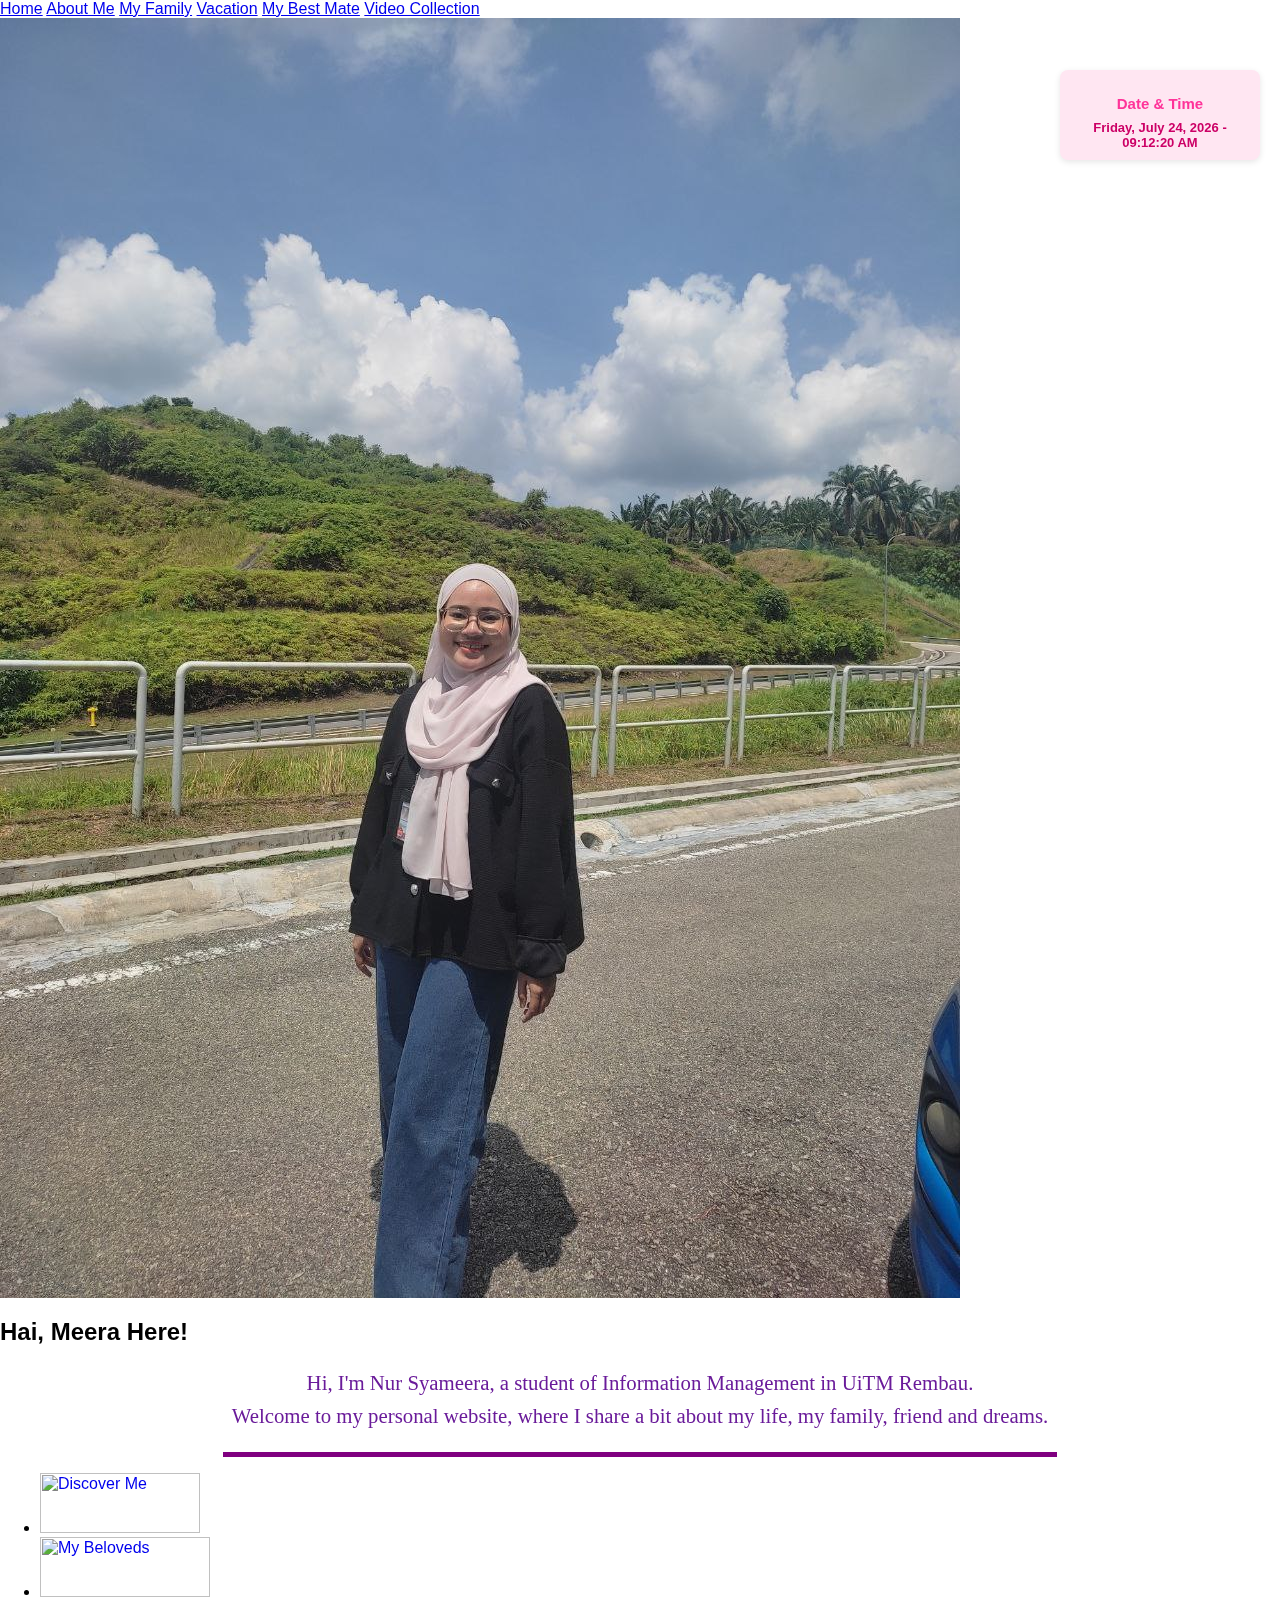
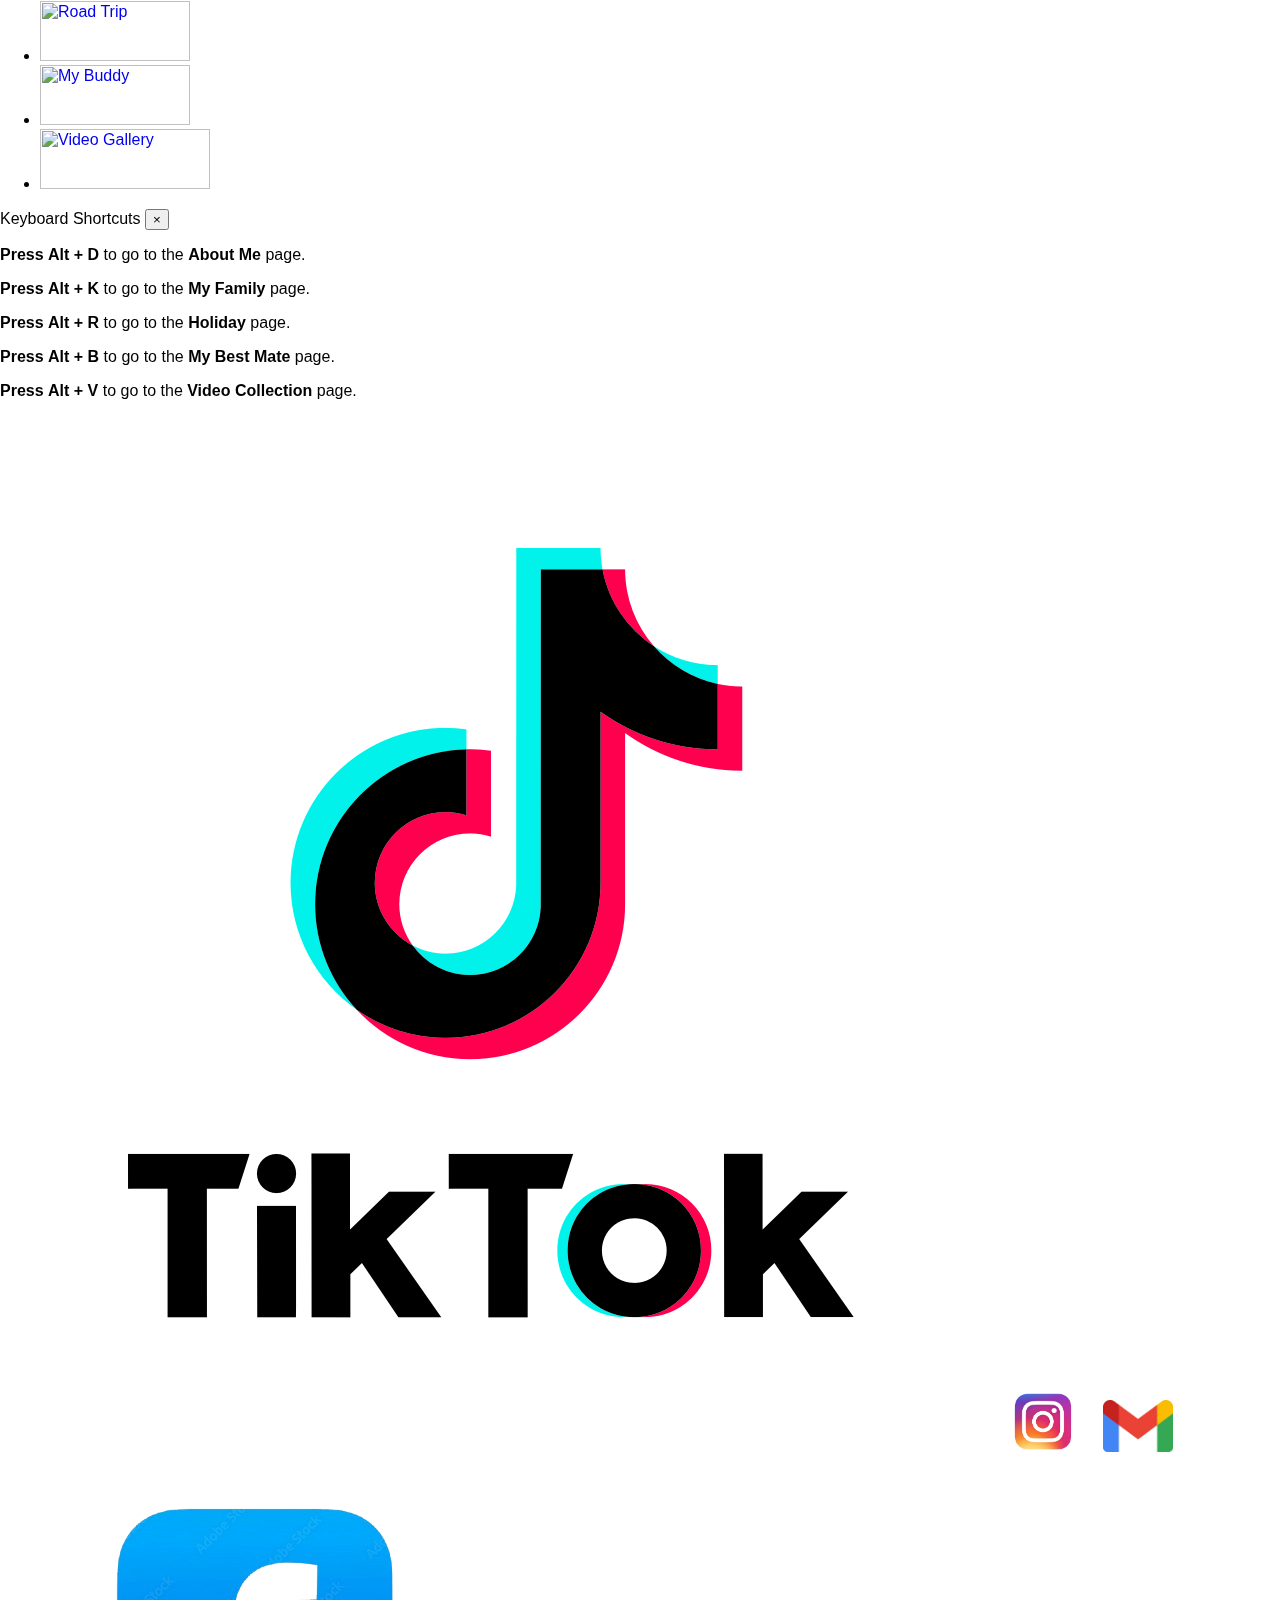
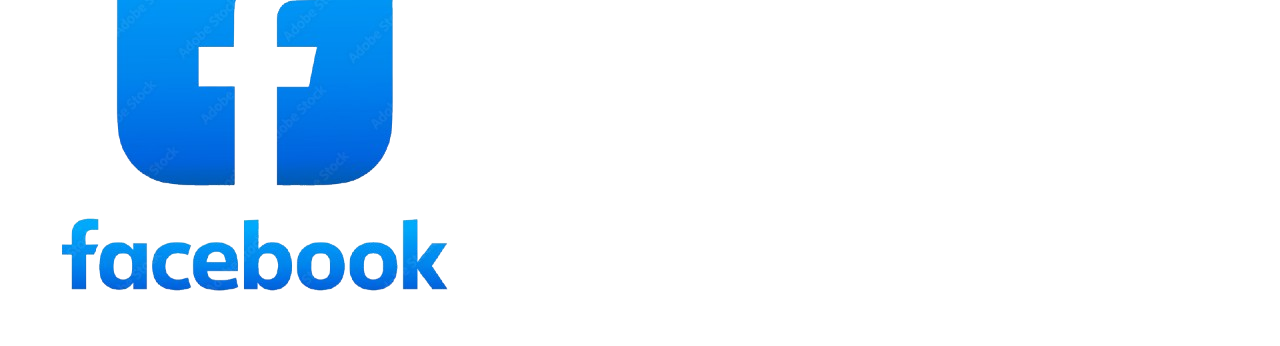
==== index.html @ 3f38303a "edit" ====
<html>
  <head>
    <meta name="viewport" content="width=device-width, initial-scale=1">
    <title>𐙚 Home Page 𐙚</title>
  </head>
    
    <style>
      body {
        margin: 0;
        padding: 0;
  
        font-family: Arial, Helvetica, sans-serif;
      }

      /* Full-page video background */
      .video-background {
        position: fixed; 
        top: 0;
        left: 0;
        width: 100%;
        height: 100%;
        object-fit: cover; 
        z-index: -1; 
      }
    </style>
  
  <body>
    <!-- Video background -->
    <video class="video-background" autoplay loop muted>
      <source src="video/background video homepage.mp4" type="video/mp4">
    </video>

    <!-- Top navigation bar -->
    <link rel="stylesheet" href="style.css">
    <div class="topnav">
      <a class="active" href="index.html" accesskey="p">Home</a>
      <a href="biodata.html" target="_blank" accesskey="h">About Me</a>
      <a href="family.html" target="_blank" accesskey="k">My Family</a>
      <a href="holiday.html" target="_blank" accesskey="r">Vacation</a>
      <a href="my_friend.html" target="_blank" accesskey="b">My Best Mate</a>
      <a href="video_gallery.html" target="_blank" accesskey="v">Video Collection</a>
    </div>

    <div style="font-family: Arial, sans-serif; background-color: #ffe6f2; padding: 10px; border-radius: 8px; text-align: center; width: 180px; position: fixed; top: 70px; right: 20px; box-shadow: 0 2px 6px rgba(0, 0, 0, 0.1);">
      <h3 style="color: #ff3399; margin-bottom: 8px; font-size: 15px;">Date & Time</h3>
      <p id="datetime" style="color: #cc0066; font-size: 13px; font-weight: bold; margin: 0;"></p>
    </div>
    
    <script>
      function updateDateTime() {
        const now = new Date();
        const options = { weekday: 'long', year: 'numeric', month: 'long', day: 'numeric' };
        const time = now.toLocaleTimeString([], { hour: '2-digit', minute: '2-digit', second: '2-digit' });
        document.getElementById('datetime').textContent = `${now.toLocaleDateString('en-US', options)} - ${time}`;
      }
      setInterval(updateDateTime, 1000);
      updateDateTime();
    </script>
    
    <!-- Profile picture -->
    <link rel="stylesheet" href="style.css">
    <div class="circle-image">
      <img src="image/photo_2024-11-12_15-10-57.jpg" alt="Profile Picture">
    </div>

    <!-- Welcome message -->
    <link rel="stylesheet" href="style.css">
    <h2>Hai, Meera Here!</h2>
    <p style="font-family: 'Pacifico', cursive; font-size: 1.3em; text-align: center; color: #6a1b9a; margin: 20px; line-height: 1.6;">
      Hi, I'm Nur Syameera, a student of Information Management in UiTM Rembau.<br>
      Welcome to my personal website, where I share a bit about my life, my family, friend and dreams.
    </p>

    <!-- Horizontal line -->
    <hr size="5" color="Purple" width="65%">

    <!-- Navigation buttons -->
    <link rel="stylesheet" href="style.css">
    <nav>
      <ul>
        <li><a href="index.html" target="_blank"><img src="image/button discover me.png" style="width: 160px; height: 60px;" alt="Discover Me"></a></li>
        <li><a href="family.html" target="_self"><img src="image/button my beloveds.png" style="width: 170px; height: 60px;" alt="My Beloveds"></a></li>
        <li><a href="holiday.html" target="_blank"><img src="image/button road trip.png" style="width: 150px; height: 60px;" alt="Road Trip"></a></li>
        <li><a href="my_friend.html" target="_blank"><img src="image/button my buddy.png" style="width: 150px; height: 60px;" alt="My Buddy"></a></li>
        <li><a href="video_gallery.html" target="_self"><img src="image/button video gallery.png" style="width: 170px; height: 60px;" alt="Video Gallery"></a></li>
      </ul>
    </nav>
  
    <link rel="stylesheet" href="style.css">
    <div class="callout">
      <div class="callout-header">
        Keyboard Shortcuts
        <button class="closebtn" onclick="this.parentElement.parentElement.style.display='none';">×</button>
      </div>
      <div class="callout-container">
        <p><strong>Press</strong> <strong>Alt + D</strong> to go to the <strong>About Me</strong> page.</p>
        <p><strong>Press</strong> <strong>Alt + K</strong> to go to the <strong>My Family</strong> page.</p>
        <p><strong>Press</strong> <strong>Alt + R</strong> to go to the <strong>Holiday</strong> page.</p>
        <p><strong>Press</strong> <strong>Alt + B</strong> to go to the <strong>My Best Mate</strong> page.</p>
        <p><strong>Press</strong> <strong>Alt + V</strong> to go to the <strong>Video Collection</strong> page.</p>
      </div>
    </div>
    
    <!-- Social media links -->
    <link rel="stylesheet" href="style.css">
    <div class="social-media-icons">
      <a href="https://www.tiktok.com/@hdjsnsjx_?_t=8rLhCIPwBSK&_r=1"><img src="image/tiktok logo.png" alt="TikTok"></a>
      <a href="https://www.instagram.com/meerafz?igsh=MjBidjVxejlkdG11"><img src="image/instagram.png" alt="Instagram" style="width: 110px;"></a>
      <a href="mailto:syameeraaaa12@gmail.com"><img src="image/gmail.png" alt="Gmail" style="width: 70px;"></a>
      <a href="https://www.facebook.com/share/19Mt2DnegN/"><img src="image/facebook.png" alt="Facebook"></a>
    </div>
    
  </body>
</html>
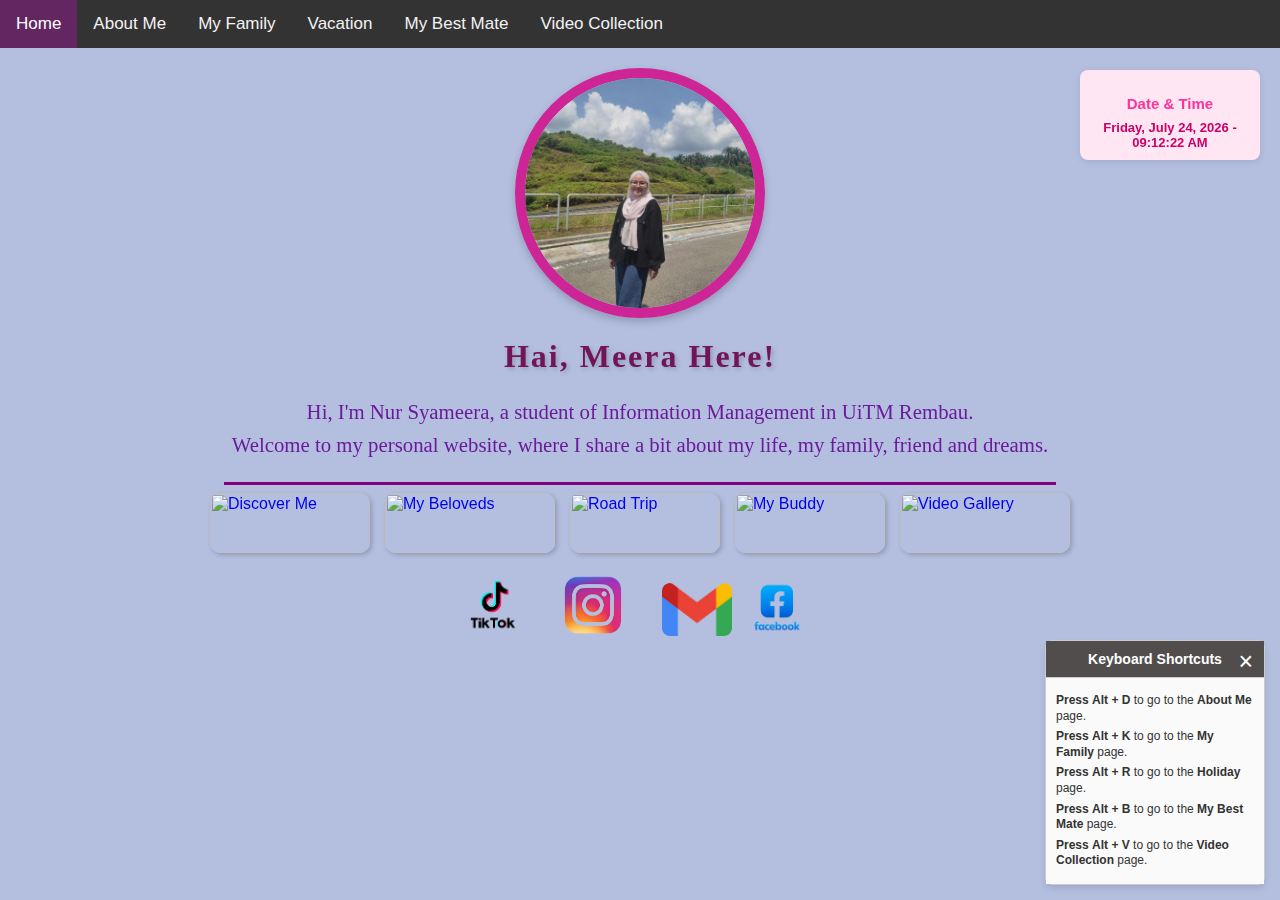
==== commit a1b40f10: "Add files via upload" ====
--- a/index.html
+++ b/index.html
@@ -1,6 +1,5 @@
 <html>
   <head>
-    <meta name="viewport" content="width=device-width, initial-scale=1">
     <title>𐙚 Home Page 𐙚</title>
   </head>
     
--- a/style.css
+++ b/style.css
@@ -0,0 +1,307 @@
+#clock {
+  font-size: 30px;
+  color: rgb(181, 50, 135);
+  text-align: center;
+  padding: 10px;
+  position: absolute;
+  right: 10px;
+  top: 50px;
+}
+body {
+  font-family: Arial, Helvetica, sans-serif;
+  background-color: #f0f0f0; /* Light grey background */
+}
+
+.callout {
+  position: fixed;
+  bottom: 15px; /* Reduced bottom space */
+  right: 15px; /* Reduced right space */
+  max-width: 220px; /* Reduced max-width */
+  background-color: #ffffff; /* White background */
+  border: 1px solid #ccc; /* Light grey border */
+  border-radius: 8px; /* Rounded corners */
+  box-shadow: 0 4px 6px rgba(0, 0, 0, 0.1); /* Slightly smaller shadow */
+}
+
+.callout-header {
+  background-color: #514d4d; /* Dark grey header */
+  color: white;
+  padding: 10px; /* Reduced padding */
+  font-size: 14px; /* Smaller font size */
+  font-weight: bold;
+  text-align: center;
+  border-bottom: 1px solid #ccc; /* Light grey border at the bottom */
+}
+
+.callout-container {
+  padding: 10px; /* Reduced padding */
+  background-color: #fafafa; /* Very light grey background */
+  color: #333; /* Dark grey text for better contrast */
+  font-size: 12px; /* Smaller font size */
+  line-height: 1.3; /* Tighter line height */
+}
+
+.callout-container p {
+  margin: 5px 0; /* Reduced margin */
+}
+
+.callout-container strong {
+  color: #333; /* Dark grey for emphasis */
+}
+
+.closebtn {
+  position: absolute;
+  top: 5px; /* Reduced top space */
+  right: 5px; /* Reduced right space */
+  color: #ffffff; /* Dark grey for close button */
+  font-size: 25px; /* Smaller close button */
+  cursor: pointer;
+  background: transparent;
+  border: none;
+}
+
+.closebtn:hover {
+  color: #ffcccb; /* Light red on hover */
+}
+
+
+body {
+  margin: 0;
+  font-family: Arial, Helvetica, sans-serif;
+}
+
+.topnav {
+  overflow: hidden;
+  background-color: #333;
+}
+
+.topnav a {
+  float: left;
+  color: #f2f2f2;
+  text-align: center;
+  padding: 14px 16px;
+  text-decoration: none;
+  font-size: 17px;
+}
+
+.topnav a:hover {
+  background-color: #ddd;
+  color: black;
+}
+
+.topnav a.active {
+  background-color: #632660;
+  color: white;
+}
+  /* Circle image styling */
+  .circle-image {
+    width: 250px; 
+    height: 250px; 
+    border: 10px solid #cd2595; 
+    border-radius: 50%; 
+    overflow: hidden; 
+    display: flex; 
+    align-items: center;
+    justify-content: center;
+    box-shadow: 0 4px 8px rgba(0, 0, 0, 0.2); 
+    margin: 20px auto; 
+    transition: transform 0.3s ease, box-shadow 0.3s ease; 
+  }
+
+  /* Styling the image inside the container */
+  .circle-image img {
+    width: 100%; 
+    height: 100%;
+    object-fit: cover; 
+    transition: transform 0.3s ease; 
+  }
+
+  /* Hover effects for both container and image */
+  .circle-image:hover {
+    transform: scale(1.1); 
+    box-shadow: 0 8px 16px rgba(0, 0, 0, 0.3); 
+  }
+
+  .circle-image:hover img {
+    transform: scale(1.1); 
+  }
+
+  /* Heading styling */
+  h2 {
+    font-size: 2em; 
+    text-align: center; 
+    color: #721556; 
+    font-family: 'Georgia', serif; 
+    text-shadow: 2px 2px 5px rgba(0, 0, 0, 0.2); 
+    letter-spacing: 2px; 
+    font-weight: 600; 
+    margin-top: 20px; 
+    margin-bottom: 20px; 
+  }
+
+  /* Navigation button styling */
+  nav ul {
+    list-style-type: none; 
+    padding: 0; 
+    margin: 0; 
+    display: flex; 
+    justify-content: center; 
+    gap: 15px; 
+  }
+
+  nav ul li {
+    display: inline-block; 
+  }
+
+  nav ul li img {
+    width: 150px; 
+    height: auto; 
+    border-radius: 10px; 
+    box-shadow: 2px 2px 5px rgba(0, 0, 0, 0.2); 
+    transition: transform 0.3s; 
+  }
+
+  nav ul li img:hover {
+    transform: scale(1.1); 
+  }
+
+  /* Social media icon styling */
+  .social-media-icons {
+    text-align: center; 
+    margin-top: 20px; 
+  }
+
+  .social-media-icons img {
+    width: 60px; 
+    margin-right: 10px; 
+  }
+
+  /* Body background for blue theme */
+  body {
+    background-color: #a3b0d9d0; 
+    margin: 0;
+    font-family: Arial, sans-serif;
+  }
+
+  /* Page container for adding left and right padding */
+  .page-container {
+    max-width: 1200px; 
+    margin: 0 auto; 
+    padding: 20px; 
+    background-color: #eaf4fc; 
+  }
+
+  /* Page heading styling */
+  .heading {
+    text-align: center;
+    font-size: 24px; 
+    color: #0b3a6d; 
+    font-weight: bold;
+    margin-bottom: 20px; 
+  }
+
+  /* Gallery container with grid layout */
+  .gallery-container {
+    display: grid;
+    grid-template-columns: repeat(6, 1fr); 
+    gap: 10px; 
+    padding: 10px 0; 
+    background-color: #eaf4fc; 
+  }
+
+  /* Individual gallery item */
+  .gallery {
+    border: 1px solid #aac3da; 
+    border-radius: 8px; 
+    overflow: hidden; 
+    box-shadow: 0 3px 6px rgba(0, 0, 0, 0.1); 
+    background-color: #ffffff; 
+    transition: transform 0.3s ease, box-shadow 0.3s ease;
+  }
+
+  /* Hover effect for gallery item */
+  .gallery:hover {
+    transform: translateY(-4px); 
+    box-shadow: 0 6px 12px rgba(0, 0, 0, 0.2); 
+  }
+
+  /* Image styling */
+  .gallery img {
+    width: 100%; 
+    height: 110px; 
+    object-fit: cover; 
+    transition: transform 0.3s ease;
+  }
+
+  /* Zoom effect on image hover */
+  .gallery img:hover {
+    transform: scale(1.1); 
+  }
+
+  /* Description text styling */
+  .desc {
+    padding: 8px;
+    text-align: center;
+    font-size: 12px; 
+    color: #333; 
+    background-color: #f9f9f9; 
+  }
+
+  /* Hover effect for description text */
+  .desc:hover {
+    color: #007bff; 
+    cursor: pointer; 
+  }
+  * {
+    box-sizing: border-box;
+  }
+  
+  .box {
+    float: left;
+    width: 45%; 
+    padding: 20px;
+    height: auto;
+    margin: 0 2.5%; 
+    background-color: #f4f4f4;
+    border-radius: 8px;
+    box-shadow: 0 4px 6px rgba(0, 0, 0, 0.1);
+    text-align: center; 
+  }
+  
+  .clearfix::after {
+    content: "";
+    clear: both;
+    display: table;
+  }
+  
+  h2 {
+    margin-top: 0;
+  }
+  img {
+    max-width: 100%;
+    height: auto;
+    border-radius: 8px;
+  }
+  
+  /* Blockqoute in family page*/
+  blockquote {
+    font-style: italic;
+    border-left: 4px solid #c4612c;
+    padding: 20px 40px;
+    margin: 20px auto;
+    background-color: #f2ebde;
+    font-size: 1.3em;
+    color: #333;
+    width: 80%;
+    box-sizing: border-box;
+  }
+
+  cite {
+    display: block;
+    text-align: right;
+    font-size: 1.1em;
+    color: #777;
+    margin-top: 10px;
+  }
+
+  --- a/style.css
+++ b/style.css
@@ -0,0 +1,307 @@
+#clock {
+  font-size: 30px;
+  color: rgb(181, 50, 135);
+  text-align: center;
+  padding: 10px;
+  position: absolute;
+  right: 10px;
+  top: 50px;
+}
+body {
+  font-family: Arial, Helvetica, sans-serif;
+  background-color: #f0f0f0; /* Light grey background */
+}
+
+.callout {
+  position: fixed;
+  bottom: 15px; /* Reduced bottom space */
+  right: 15px; /* Reduced right space */
+  max-width: 220px; /* Reduced max-width */
+  background-color: #ffffff; /* White background */
+  border: 1px solid #ccc; /* Light grey border */
+  border-radius: 8px; /* Rounded corners */
+  box-shadow: 0 4px 6px rgba(0, 0, 0, 0.1); /* Slightly smaller shadow */
+}
+
+.callout-header {
+  background-color: #514d4d; /* Dark grey header */
+  color: white;
+  padding: 10px; /* Reduced padding */
+  font-size: 14px; /* Smaller font size */
+  font-weight: bold;
+  text-align: center;
+  border-bottom: 1px solid #ccc; /* Light grey border at the bottom */
+}
+
+.callout-container {
+  padding: 10px; /* Reduced padding */
+  background-color: #fafafa; /* Very light grey background */
+  color: #333; /* Dark grey text for better contrast */
+  font-size: 12px; /* Smaller font size */
+  line-height: 1.3; /* Tighter line height */
+}
+
+.callout-container p {
+  margin: 5px 0; /* Reduced margin */
+}
+
+.callout-container strong {
+  color: #333; /* Dark grey for emphasis */
+}
+
+.closebtn {
+  position: absolute;
+  top: 5px; /* Reduced top space */
+  right: 5px; /* Reduced right space */
+  color: #ffffff; /* Dark grey for close button */
+  font-size: 25px; /* Smaller close button */
+  cursor: pointer;
+  background: transparent;
+  border: none;
+}
+
+.closebtn:hover {
+  color: #ffcccb; /* Light red on hover */
+}
+
+
+body {
+  margin: 0;
+  font-family: Arial, Helvetica, sans-serif;
+}
+
+.topnav {
+  overflow: hidden;
+  background-color: #333;
+}
+
+.topnav a {
+  float: left;
+  color: #f2f2f2;
+  text-align: center;
+  padding: 14px 16px;
+  text-decoration: none;
+  font-size: 17px;
+}
+
+.topnav a:hover {
+  background-color: #ddd;
+  color: black;
+}
+
+.topnav a.active {
+  background-color: #632660;
+  color: white;
+}
+  /* Circle image styling */
+  .circle-image {
+    width: 250px; 
+    height: 250px; 
+    border: 10px solid #cd2595; 
+    border-radius: 50%; 
+    overflow: hidden; 
+    display: flex; 
+    align-items: center;
+    justify-content: center;
+    box-shadow: 0 4px 8px rgba(0, 0, 0, 0.2); 
+    margin: 20px auto; 
+    transition: transform 0.3s ease, box-shadow 0.3s ease; 
+  }
+
+  /* Styling the image inside the container */
+  .circle-image img {
+    width: 100%; 
+    height: 100%;
+    object-fit: cover; 
+    transition: transform 0.3s ease; 
+  }
+
+  /* Hover effects for both container and image */
+  .circle-image:hover {
+    transform: scale(1.1); 
+    box-shadow: 0 8px 16px rgba(0, 0, 0, 0.3); 
+  }
+
+  .circle-image:hover img {
+    transform: scale(1.1); 
+  }
+
+  /* Heading styling */
+  h2 {
+    font-size: 2em; 
+    text-align: center; 
+    color: #721556; 
+    font-family: 'Georgia', serif; 
+    text-shadow: 2px 2px 5px rgba(0, 0, 0, 0.2); 
+    letter-spacing: 2px; 
+    font-weight: 600; 
+    margin-top: 20px; 
+    margin-bottom: 20px; 
+  }
+
+  /* Navigation button styling */
+  nav ul {
+    list-style-type: none; 
+    padding: 0; 
+    margin: 0; 
+    display: flex; 
+    justify-content: center; 
+    gap: 15px; 
+  }
+
+  nav ul li {
+    display: inline-block; 
+  }
+
+  nav ul li img {
+    width: 150px; 
+    height: auto; 
+    border-radius: 10px; 
+    box-shadow: 2px 2px 5px rgba(0, 0, 0, 0.2); 
+    transition: transform 0.3s; 
+  }
+
+  nav ul li img:hover {
+    transform: scale(1.1); 
+  }
+
+  /* Social media icon styling */
+  .social-media-icons {
+    text-align: center; 
+    margin-top: 20px; 
+  }
+
+  .social-media-icons img {
+    width: 60px; 
+    margin-right: 10px; 
+  }
+
+  /* Body background for blue theme */
+  body {
+    background-color: #a3b0d9d0; 
+    margin: 0;
+    font-family: Arial, sans-serif;
+  }
+
+  /* Page container for adding left and right padding */
+  .page-container {
+    max-width: 1200px; 
+    margin: 0 auto; 
+    padding: 20px; 
+    background-color: #eaf4fc; 
+  }
+
+  /* Page heading styling */
+  .heading {
+    text-align: center;
+    font-size: 24px; 
+    color: #0b3a6d; 
+    font-weight: bold;
+    margin-bottom: 20px; 
+  }
+
+  /* Gallery container with grid layout */
+  .gallery-container {
+    display: grid;
+    grid-template-columns: repeat(6, 1fr); 
+    gap: 10px; 
+    padding: 10px 0; 
+    background-color: #eaf4fc; 
+  }
+
+  /* Individual gallery item */
+  .gallery {
+    border: 1px solid #aac3da; 
+    border-radius: 8px; 
+    overflow: hidden; 
+    box-shadow: 0 3px 6px rgba(0, 0, 0, 0.1); 
+    background-color: #ffffff; 
+    transition: transform 0.3s ease, box-shadow 0.3s ease;
+  }
+
+  /* Hover effect for gallery item */
+  .gallery:hover {
+    transform: translateY(-4px); 
+    box-shadow: 0 6px 12px rgba(0, 0, 0, 0.2); 
+  }
+
+  /* Image styling */
+  .gallery img {
+    width: 100%; 
+    height: 110px; 
+    object-fit: cover; 
+    transition: transform 0.3s ease;
+  }
+
+  /* Zoom effect on image hover */
+  .gallery img:hover {
+    transform: scale(1.1); 
+  }
+
+  /* Description text styling */
+  .desc {
+    padding: 8px;
+    text-align: center;
+    font-size: 12px; 
+    color: #333; 
+    background-color: #f9f9f9; 
+  }
+
+  /* Hover effect for description text */
+  .desc:hover {
+    color: #007bff; 
+    cursor: pointer; 
+  }
+  * {
+    box-sizing: border-box;
+  }
+  
+  .box {
+    float: left;
+    width: 45%; 
+    padding: 20px;
+    height: auto;
+    margin: 0 2.5%; 
+    background-color: #f4f4f4;
+    border-radius: 8px;
+    box-shadow: 0 4px 6px rgba(0, 0, 0, 0.1);
+    text-align: center; 
+  }
+  
+  .clearfix::after {
+    content: "";
+    clear: both;
+    display: table;
+  }
+  
+  h2 {
+    margin-top: 0;
+  }
+  img {
+    max-width: 100%;
+    height: auto;
+    border-radius: 8px;
+  }
+  
+  /* Blockqoute in family page*/
+  blockquote {
+    font-style: italic;
+    border-left: 4px solid #c4612c;
+    padding: 20px 40px;
+    margin: 20px auto;
+    background-color: #f2ebde;
+    font-size: 1.3em;
+    color: #333;
+    width: 80%;
+    box-sizing: border-box;
+  }
+
+  cite {
+    display: block;
+    text-align: right;
+    font-size: 1.1em;
+    color: #777;
+    margin-top: 10px;
+  }
+
+  --- a/style.css
+++ b/style.css
@@ -0,0 +1,307 @@
+#clock {
+  font-size: 30px;
+  color: rgb(181, 50, 135);
+  text-align: center;
+  padding: 10px;
+  position: absolute;
+  right: 10px;
+  top: 50px;
+}
+body {
+  font-family: Arial, Helvetica, sans-serif;
+  background-color: #f0f0f0; /* Light grey background */
+}
+
+.callout {
+  position: fixed;
+  bottom: 15px; /* Reduced bottom space */
+  right: 15px; /* Reduced right space */
+  max-width: 220px; /* Reduced max-width */
+  background-color: #ffffff; /* White background */
+  border: 1px solid #ccc; /* Light grey border */
+  border-radius: 8px; /* Rounded corners */
+  box-shadow: 0 4px 6px rgba(0, 0, 0, 0.1); /* Slightly smaller shadow */
+}
+
+.callout-header {
+  background-color: #514d4d; /* Dark grey header */
+  color: white;
+  padding: 10px; /* Reduced padding */
+  font-size: 14px; /* Smaller font size */
+  font-weight: bold;
+  text-align: center;
+  border-bottom: 1px solid #ccc; /* Light grey border at the bottom */
+}
+
+.callout-container {
+  padding: 10px; /* Reduced padding */
+  background-color: #fafafa; /* Very light grey background */
+  color: #333; /* Dark grey text for better contrast */
+  font-size: 12px; /* Smaller font size */
+  line-height: 1.3; /* Tighter line height */
+}
+
+.callout-container p {
+  margin: 5px 0; /* Reduced margin */
+}
+
+.callout-container strong {
+  color: #333; /* Dark grey for emphasis */
+}
+
+.closebtn {
+  position: absolute;
+  top: 5px; /* Reduced top space */
+  right: 5px; /* Reduced right space */
+  color: #ffffff; /* Dark grey for close button */
+  font-size: 25px; /* Smaller close button */
+  cursor: pointer;
+  background: transparent;
+  border: none;
+}
+
+.closebtn:hover {
+  color: #ffcccb; /* Light red on hover */
+}
+
+
+body {
+  margin: 0;
+  font-family: Arial, Helvetica, sans-serif;
+}
+
+.topnav {
+  overflow: hidden;
+  background-color: #333;
+}
+
+.topnav a {
+  float: left;
+  color: #f2f2f2;
+  text-align: center;
+  padding: 14px 16px;
+  text-decoration: none;
+  font-size: 17px;
+}
+
+.topnav a:hover {
+  background-color: #ddd;
+  color: black;
+}
+
+.topnav a.active {
+  background-color: #632660;
+  color: white;
+}
+  /* Circle image styling */
+  .circle-image {
+    width: 250px; 
+    height: 250px; 
+    border: 10px solid #cd2595; 
+    border-radius: 50%; 
+    overflow: hidden; 
+    display: flex; 
+    align-items: center;
+    justify-content: center;
+    box-shadow: 0 4px 8px rgba(0, 0, 0, 0.2); 
+    margin: 20px auto; 
+    transition: transform 0.3s ease, box-shadow 0.3s ease; 
+  }
+
+  /* Styling the image inside the container */
+  .circle-image img {
+    width: 100%; 
+    height: 100%;
+    object-fit: cover; 
+    transition: transform 0.3s ease; 
+  }
+
+  /* Hover effects for both container and image */
+  .circle-image:hover {
+    transform: scale(1.1); 
+    box-shadow: 0 8px 16px rgba(0, 0, 0, 0.3); 
+  }
+
+  .circle-image:hover img {
+    transform: scale(1.1); 
+  }
+
+  /* Heading styling */
+  h2 {
+    font-size: 2em; 
+    text-align: center; 
+    color: #721556; 
+    font-family: 'Georgia', serif; 
+    text-shadow: 2px 2px 5px rgba(0, 0, 0, 0.2); 
+    letter-spacing: 2px; 
+    font-weight: 600; 
+    margin-top: 20px; 
+    margin-bottom: 20px; 
+  }
+
+  /* Navigation button styling */
+  nav ul {
+    list-style-type: none; 
+    padding: 0; 
+    margin: 0; 
+    display: flex; 
+    justify-content: center; 
+    gap: 15px; 
+  }
+
+  nav ul li {
+    display: inline-block; 
+  }
+
+  nav ul li img {
+    width: 150px; 
+    height: auto; 
+    border-radius: 10px; 
+    box-shadow: 2px 2px 5px rgba(0, 0, 0, 0.2); 
+    transition: transform 0.3s; 
+  }
+
+  nav ul li img:hover {
+    transform: scale(1.1); 
+  }
+
+  /* Social media icon styling */
+  .social-media-icons {
+    text-align: center; 
+    margin-top: 20px; 
+  }
+
+  .social-media-icons img {
+    width: 60px; 
+    margin-right: 10px; 
+  }
+
+  /* Body background for blue theme */
+  body {
+    background-color: #a3b0d9d0; 
+    margin: 0;
+    font-family: Arial, sans-serif;
+  }
+
+  /* Page container for adding left and right padding */
+  .page-container {
+    max-width: 1200px; 
+    margin: 0 auto; 
+    padding: 20px; 
+    background-color: #eaf4fc; 
+  }
+
+  /* Page heading styling */
+  .heading {
+    text-align: center;
+    font-size: 24px; 
+    color: #0b3a6d; 
+    font-weight: bold;
+    margin-bottom: 20px; 
+  }
+
+  /* Gallery container with grid layout */
+  .gallery-container {
+    display: grid;
+    grid-template-columns: repeat(6, 1fr); 
+    gap: 10px; 
+    padding: 10px 0; 
+    background-color: #eaf4fc; 
+  }
+
+  /* Individual gallery item */
+  .gallery {
+    border: 1px solid #aac3da; 
+    border-radius: 8px; 
+    overflow: hidden; 
+    box-shadow: 0 3px 6px rgba(0, 0, 0, 0.1); 
+    background-color: #ffffff; 
+    transition: transform 0.3s ease, box-shadow 0.3s ease;
+  }
+
+  /* Hover effect for gallery item */
+  .gallery:hover {
+    transform: translateY(-4px); 
+    box-shadow: 0 6px 12px rgba(0, 0, 0, 0.2); 
+  }
+
+  /* Image styling */
+  .gallery img {
+    width: 100%; 
+    height: 110px; 
+    object-fit: cover; 
+    transition: transform 0.3s ease;
+  }
+
+  /* Zoom effect on image hover */
+  .gallery img:hover {
+    transform: scale(1.1); 
+  }
+
+  /* Description text styling */
+  .desc {
+    padding: 8px;
+    text-align: center;
+    font-size: 12px; 
+    color: #333; 
+    background-color: #f9f9f9; 
+  }
+
+  /* Hover effect for description text */
+  .desc:hover {
+    color: #007bff; 
+    cursor: pointer; 
+  }
+  * {
+    box-sizing: border-box;
+  }
+  
+  .box {
+    float: left;
+    width: 45%; 
+    padding: 20px;
+    height: auto;
+    margin: 0 2.5%; 
+    background-color: #f4f4f4;
+    border-radius: 8px;
+    box-shadow: 0 4px 6px rgba(0, 0, 0, 0.1);
+    text-align: center; 
+  }
+  
+  .clearfix::after {
+    content: "";
+    clear: both;
+    display: table;
+  }
+  
+  h2 {
+    margin-top: 0;
+  }
+  img {
+    max-width: 100%;
+    height: auto;
+    border-radius: 8px;
+  }
+  
+  /* Blockqoute in family page*/
+  blockquote {
+    font-style: italic;
+    border-left: 4px solid #c4612c;
+    padding: 20px 40px;
+    margin: 20px auto;
+    background-color: #f2ebde;
+    font-size: 1.3em;
+    color: #333;
+    width: 80%;
+    box-sizing: border-box;
+  }
+
+  cite {
+    display: block;
+    text-align: right;
+    font-size: 1.1em;
+    color: #777;
+    margin-top: 10px;
+  }
+
+  --- a/style.css
+++ b/style.css
@@ -0,0 +1,307 @@
+#clock {
+  font-size: 30px;
+  color: rgb(181, 50, 135);
+  text-align: center;
+  padding: 10px;
+  position: absolute;
+  right: 10px;
+  top: 50px;
+}
+body {
+  font-family: Arial, Helvetica, sans-serif;
+  background-color: #f0f0f0; /* Light grey background */
+}
+
+.callout {
+  position: fixed;
+  bottom: 15px; /* Reduced bottom space */
+  right: 15px; /* Reduced right space */
+  max-width: 220px; /* Reduced max-width */
+  background-color: #ffffff; /* White background */
+  border: 1px solid #ccc; /* Light grey border */
+  border-radius: 8px; /* Rounded corners */
+  box-shadow: 0 4px 6px rgba(0, 0, 0, 0.1); /* Slightly smaller shadow */
+}
+
+.callout-header {
+  background-color: #514d4d; /* Dark grey header */
+  color: white;
+  padding: 10px; /* Reduced padding */
+  font-size: 14px; /* Smaller font size */
+  font-weight: bold;
+  text-align: center;
+  border-bottom: 1px solid #ccc; /* Light grey border at the bottom */
+}
+
+.callout-container {
+  padding: 10px; /* Reduced padding */
+  background-color: #fafafa; /* Very light grey background */
+  color: #333; /* Dark grey text for better contrast */
+  font-size: 12px; /* Smaller font size */
+  line-height: 1.3; /* Tighter line height */
+}
+
+.callout-container p {
+  margin: 5px 0; /* Reduced margin */
+}
+
+.callout-container strong {
+  color: #333; /* Dark grey for emphasis */
+}
+
+.closebtn {
+  position: absolute;
+  top: 5px; /* Reduced top space */
+  right: 5px; /* Reduced right space */
+  color: #ffffff; /* Dark grey for close button */
+  font-size: 25px; /* Smaller close button */
+  cursor: pointer;
+  background: transparent;
+  border: none;
+}
+
+.closebtn:hover {
+  color: #ffcccb; /* Light red on hover */
+}
+
+
+body {
+  margin: 0;
+  font-family: Arial, Helvetica, sans-serif;
+}
+
+.topnav {
+  overflow: hidden;
+  background-color: #333;
+}
+
+.topnav a {
+  float: left;
+  color: #f2f2f2;
+  text-align: center;
+  padding: 14px 16px;
+  text-decoration: none;
+  font-size: 17px;
+}
+
+.topnav a:hover {
+  background-color: #ddd;
+  color: black;
+}
+
+.topnav a.active {
+  background-color: #632660;
+  color: white;
+}
+  /* Circle image styling */
+  .circle-image {
+    width: 250px; 
+    height: 250px; 
+    border: 10px solid #cd2595; 
+    border-radius: 50%; 
+    overflow: hidden; 
+    display: flex; 
+    align-items: center;
+    justify-content: center;
+    box-shadow: 0 4px 8px rgba(0, 0, 0, 0.2); 
+    margin: 20px auto; 
+    transition: transform 0.3s ease, box-shadow 0.3s ease; 
+  }
+
+  /* Styling the image inside the container */
+  .circle-image img {
+    width: 100%; 
+    height: 100%;
+    object-fit: cover; 
+    transition: transform 0.3s ease; 
+  }
+
+  /* Hover effects for both container and image */
+  .circle-image:hover {
+    transform: scale(1.1); 
+    box-shadow: 0 8px 16px rgba(0, 0, 0, 0.3); 
+  }
+
+  .circle-image:hover img {
+    transform: scale(1.1); 
+  }
+
+  /* Heading styling */
+  h2 {
+    font-size: 2em; 
+    text-align: center; 
+    color: #721556; 
+    font-family: 'Georgia', serif; 
+    text-shadow: 2px 2px 5px rgba(0, 0, 0, 0.2); 
+    letter-spacing: 2px; 
+    font-weight: 600; 
+    margin-top: 20px; 
+    margin-bottom: 20px; 
+  }
+
+  /* Navigation button styling */
+  nav ul {
+    list-style-type: none; 
+    padding: 0; 
+    margin: 0; 
+    display: flex; 
+    justify-content: center; 
+    gap: 15px; 
+  }
+
+  nav ul li {
+    display: inline-block; 
+  }
+
+  nav ul li img {
+    width: 150px; 
+    height: auto; 
+    border-radius: 10px; 
+    box-shadow: 2px 2px 5px rgba(0, 0, 0, 0.2); 
+    transition: transform 0.3s; 
+  }
+
+  nav ul li img:hover {
+    transform: scale(1.1); 
+  }
+
+  /* Social media icon styling */
+  .social-media-icons {
+    text-align: center; 
+    margin-top: 20px; 
+  }
+
+  .social-media-icons img {
+    width: 60px; 
+    margin-right: 10px; 
+  }
+
+  /* Body background for blue theme */
+  body {
+    background-color: #a3b0d9d0; 
+    margin: 0;
+    font-family: Arial, sans-serif;
+  }
+
+  /* Page container for adding left and right padding */
+  .page-container {
+    max-width: 1200px; 
+    margin: 0 auto; 
+    padding: 20px; 
+    background-color: #eaf4fc; 
+  }
+
+  /* Page heading styling */
+  .heading {
+    text-align: center;
+    font-size: 24px; 
+    color: #0b3a6d; 
+    font-weight: bold;
+    margin-bottom: 20px; 
+  }
+
+  /* Gallery container with grid layout */
+  .gallery-container {
+    display: grid;
+    grid-template-columns: repeat(6, 1fr); 
+    gap: 10px; 
+    padding: 10px 0; 
+    background-color: #eaf4fc; 
+  }
+
+  /* Individual gallery item */
+  .gallery {
+    border: 1px solid #aac3da; 
+    border-radius: 8px; 
+    overflow: hidden; 
+    box-shadow: 0 3px 6px rgba(0, 0, 0, 0.1); 
+    background-color: #ffffff; 
+    transition: transform 0.3s ease, box-shadow 0.3s ease;
+  }
+
+  /* Hover effect for gallery item */
+  .gallery:hover {
+    transform: translateY(-4px); 
+    box-shadow: 0 6px 12px rgba(0, 0, 0, 0.2); 
+  }
+
+  /* Image styling */
+  .gallery img {
+    width: 100%; 
+    height: 110px; 
+    object-fit: cover; 
+    transition: transform 0.3s ease;
+  }
+
+  /* Zoom effect on image hover */
+  .gallery img:hover {
+    transform: scale(1.1); 
+  }
+
+  /* Description text styling */
+  .desc {
+    padding: 8px;
+    text-align: center;
+    font-size: 12px; 
+    color: #333; 
+    background-color: #f9f9f9; 
+  }
+
+  /* Hover effect for description text */
+  .desc:hover {
+    color: #007bff; 
+    cursor: pointer; 
+  }
+  * {
+    box-sizing: border-box;
+  }
+  
+  .box {
+    float: left;
+    width: 45%; 
+    padding: 20px;
+    height: auto;
+    margin: 0 2.5%; 
+    background-color: #f4f4f4;
+    border-radius: 8px;
+    box-shadow: 0 4px 6px rgba(0, 0, 0, 0.1);
+    text-align: center; 
+  }
+  
+  .clearfix::after {
+    content: "";
+    clear: both;
+    display: table;
+  }
+  
+  h2 {
+    margin-top: 0;
+  }
+  img {
+    max-width: 100%;
+    height: auto;
+    border-radius: 8px;
+  }
+  
+  /* Blockqoute in family page*/
+  blockquote {
+    font-style: italic;
+    border-left: 4px solid #c4612c;
+    padding: 20px 40px;
+    margin: 20px auto;
+    background-color: #f2ebde;
+    font-size: 1.3em;
+    color: #333;
+    width: 80%;
+    box-sizing: border-box;
+  }
+
+  cite {
+    display: block;
+    text-align: right;
+    font-size: 1.1em;
+    color: #777;
+    margin-top: 10px;
+  }
+
+  --- a/style.css
+++ b/style.css
@@ -0,0 +1,307 @@
+#clock {
+  font-size: 30px;
+  color: rgb(181, 50, 135);
+  text-align: center;
+  padding: 10px;
+  position: absolute;
+  right: 10px;
+  top: 50px;
+}
+body {
+  font-family: Arial, Helvetica, sans-serif;
+  background-color: #f0f0f0; /* Light grey background */
+}
+
+.callout {
+  position: fixed;
+  bottom: 15px; /* Reduced bottom space */
+  right: 15px; /* Reduced right space */
+  max-width: 220px; /* Reduced max-width */
+  background-color: #ffffff; /* White background */
+  border: 1px solid #ccc; /* Light grey border */
+  border-radius: 8px; /* Rounded corners */
+  box-shadow: 0 4px 6px rgba(0, 0, 0, 0.1); /* Slightly smaller shadow */
+}
+
+.callout-header {
+  background-color: #514d4d; /* Dark grey header */
+  color: white;
+  padding: 10px; /* Reduced padding */
+  font-size: 14px; /* Smaller font size */
+  font-weight: bold;
+  text-align: center;
+  border-bottom: 1px solid #ccc; /* Light grey border at the bottom */
+}
+
+.callout-container {
+  padding: 10px; /* Reduced padding */
+  background-color: #fafafa; /* Very light grey background */
+  color: #333; /* Dark grey text for better contrast */
+  font-size: 12px; /* Smaller font size */
+  line-height: 1.3; /* Tighter line height */
+}
+
+.callout-container p {
+  margin: 5px 0; /* Reduced margin */
+}
+
+.callout-container strong {
+  color: #333; /* Dark grey for emphasis */
+}
+
+.closebtn {
+  position: absolute;
+  top: 5px; /* Reduced top space */
+  right: 5px; /* Reduced right space */
+  color: #ffffff; /* Dark grey for close button */
+  font-size: 25px; /* Smaller close button */
+  cursor: pointer;
+  background: transparent;
+  border: none;
+}
+
+.closebtn:hover {
+  color: #ffcccb; /* Light red on hover */
+}
+
+
+body {
+  margin: 0;
+  font-family: Arial, Helvetica, sans-serif;
+}
+
+.topnav {
+  overflow: hidden;
+  background-color: #333;
+}
+
+.topnav a {
+  float: left;
+  color: #f2f2f2;
+  text-align: center;
+  padding: 14px 16px;
+  text-decoration: none;
+  font-size: 17px;
+}
+
+.topnav a:hover {
+  background-color: #ddd;
+  color: black;
+}
+
+.topnav a.active {
+  background-color: #632660;
+  color: white;
+}
+  /* Circle image styling */
+  .circle-image {
+    width: 250px; 
+    height: 250px; 
+    border: 10px solid #cd2595; 
+    border-radius: 50%; 
+    overflow: hidden; 
+    display: flex; 
+    align-items: center;
+    justify-content: center;
+    box-shadow: 0 4px 8px rgba(0, 0, 0, 0.2); 
+    margin: 20px auto; 
+    transition: transform 0.3s ease, box-shadow 0.3s ease; 
+  }
+
+  /* Styling the image inside the container */
+  .circle-image img {
+    width: 100%; 
+    height: 100%;
+    object-fit: cover; 
+    transition: transform 0.3s ease; 
+  }
+
+  /* Hover effects for both container and image */
+  .circle-image:hover {
+    transform: scale(1.1); 
+    box-shadow: 0 8px 16px rgba(0, 0, 0, 0.3); 
+  }
+
+  .circle-image:hover img {
+    transform: scale(1.1); 
+  }
+
+  /* Heading styling */
+  h2 {
+    font-size: 2em; 
+    text-align: center; 
+    color: #721556; 
+    font-family: 'Georgia', serif; 
+    text-shadow: 2px 2px 5px rgba(0, 0, 0, 0.2); 
+    letter-spacing: 2px; 
+    font-weight: 600; 
+    margin-top: 20px; 
+    margin-bottom: 20px; 
+  }
+
+  /* Navigation button styling */
+  nav ul {
+    list-style-type: none; 
+    padding: 0; 
+    margin: 0; 
+    display: flex; 
+    justify-content: center; 
+    gap: 15px; 
+  }
+
+  nav ul li {
+    display: inline-block; 
+  }
+
+  nav ul li img {
+    width: 150px; 
+    height: auto; 
+    border-radius: 10px; 
+    box-shadow: 2px 2px 5px rgba(0, 0, 0, 0.2); 
+    transition: transform 0.3s; 
+  }
+
+  nav ul li img:hover {
+    transform: scale(1.1); 
+  }
+
+  /* Social media icon styling */
+  .social-media-icons {
+    text-align: center; 
+    margin-top: 20px; 
+  }
+
+  .social-media-icons img {
+    width: 60px; 
+    margin-right: 10px; 
+  }
+
+  /* Body background for blue theme */
+  body {
+    background-color: #a3b0d9d0; 
+    margin: 0;
+    font-family: Arial, sans-serif;
+  }
+
+  /* Page container for adding left and right padding */
+  .page-container {
+    max-width: 1200px; 
+    margin: 0 auto; 
+    padding: 20px; 
+    background-color: #eaf4fc; 
+  }
+
+  /* Page heading styling */
+  .heading {
+    text-align: center;
+    font-size: 24px; 
+    color: #0b3a6d; 
+    font-weight: bold;
+    margin-bottom: 20px; 
+  }
+
+  /* Gallery container with grid layout */
+  .gallery-container {
+    display: grid;
+    grid-template-columns: repeat(6, 1fr); 
+    gap: 10px; 
+    padding: 10px 0; 
+    background-color: #eaf4fc; 
+  }
+
+  /* Individual gallery item */
+  .gallery {
+    border: 1px solid #aac3da; 
+    border-radius: 8px; 
+    overflow: hidden; 
+    box-shadow: 0 3px 6px rgba(0, 0, 0, 0.1); 
+    background-color: #ffffff; 
+    transition: transform 0.3s ease, box-shadow 0.3s ease;
+  }
+
+  /* Hover effect for gallery item */
+  .gallery:hover {
+    transform: translateY(-4px); 
+    box-shadow: 0 6px 12px rgba(0, 0, 0, 0.2); 
+  }
+
+  /* Image styling */
+  .gallery img {
+    width: 100%; 
+    height: 110px; 
+    object-fit: cover; 
+    transition: transform 0.3s ease;
+  }
+
+  /* Zoom effect on image hover */
+  .gallery img:hover {
+    transform: scale(1.1); 
+  }
+
+  /* Description text styling */
+  .desc {
+    padding: 8px;
+    text-align: center;
+    font-size: 12px; 
+    color: #333; 
+    background-color: #f9f9f9; 
+  }
+
+  /* Hover effect for description text */
+  .desc:hover {
+    color: #007bff; 
+    cursor: pointer; 
+  }
+  * {
+    box-sizing: border-box;
+  }
+  
+  .box {
+    float: left;
+    width: 45%; 
+    padding: 20px;
+    height: auto;
+    margin: 0 2.5%; 
+    background-color: #f4f4f4;
+    border-radius: 8px;
+    box-shadow: 0 4px 6px rgba(0, 0, 0, 0.1);
+    text-align: center; 
+  }
+  
+  .clearfix::after {
+    content: "";
+    clear: both;
+    display: table;
+  }
+  
+  h2 {
+    margin-top: 0;
+  }
+  img {
+    max-width: 100%;
+    height: auto;
+    border-radius: 8px;
+  }
+  
+  /* Blockqoute in family page*/
+  blockquote {
+    font-style: italic;
+    border-left: 4px solid #c4612c;
+    padding: 20px 40px;
+    margin: 20px auto;
+    background-color: #f2ebde;
+    font-size: 1.3em;
+    color: #333;
+    width: 80%;
+    box-sizing: border-box;
+  }
+
+  cite {
+    display: block;
+    text-align: right;
+    font-size: 1.1em;
+    color: #777;
+    margin-top: 10px;
+  }
+
+  --- a/style.css
+++ b/style.css
@@ -0,0 +1,307 @@
+#clock {
+  font-size: 30px;
+  color: rgb(181, 50, 135);
+  text-align: center;
+  padding: 10px;
+  position: absolute;
+  right: 10px;
+  top: 50px;
+}
+body {
+  font-family: Arial, Helvetica, sans-serif;
+  background-color: #f0f0f0; /* Light grey background */
+}
+
+.callout {
+  position: fixed;
+  bottom: 15px; /* Reduced bottom space */
+  right: 15px; /* Reduced right space */
+  max-width: 220px; /* Reduced max-width */
+  background-color: #ffffff; /* White background */
+  border: 1px solid #ccc; /* Light grey border */
+  border-radius: 8px; /* Rounded corners */
+  box-shadow: 0 4px 6px rgba(0, 0, 0, 0.1); /* Slightly smaller shadow */
+}
+
+.callout-header {
+  background-color: #514d4d; /* Dark grey header */
+  color: white;
+  padding: 10px; /* Reduced padding */
+  font-size: 14px; /* Smaller font size */
+  font-weight: bold;
+  text-align: center;
+  border-bottom: 1px solid #ccc; /* Light grey border at the bottom */
+}
+
+.callout-container {
+  padding: 10px; /* Reduced padding */
+  background-color: #fafafa; /* Very light grey background */
+  color: #333; /* Dark grey text for better contrast */
+  font-size: 12px; /* Smaller font size */
+  line-height: 1.3; /* Tighter line height */
+}
+
+.callout-container p {
+  margin: 5px 0; /* Reduced margin */
+}
+
+.callout-container strong {
+  color: #333; /* Dark grey for emphasis */
+}
+
+.closebtn {
+  position: absolute;
+  top: 5px; /* Reduced top space */
+  right: 5px; /* Reduced right space */
+  color: #ffffff; /* Dark grey for close button */
+  font-size: 25px; /* Smaller close button */
+  cursor: pointer;
+  background: transparent;
+  border: none;
+}
+
+.closebtn:hover {
+  color: #ffcccb; /* Light red on hover */
+}
+
+
+body {
+  margin: 0;
+  font-family: Arial, Helvetica, sans-serif;
+}
+
+.topnav {
+  overflow: hidden;
+  background-color: #333;
+}
+
+.topnav a {
+  float: left;
+  color: #f2f2f2;
+  text-align: center;
+  padding: 14px 16px;
+  text-decoration: none;
+  font-size: 17px;
+}
+
+.topnav a:hover {
+  background-color: #ddd;
+  color: black;
+}
+
+.topnav a.active {
+  background-color: #632660;
+  color: white;
+}
+  /* Circle image styling */
+  .circle-image {
+    width: 250px; 
+    height: 250px; 
+    border: 10px solid #cd2595; 
+    border-radius: 50%; 
+    overflow: hidden; 
+    display: flex; 
+    align-items: center;
+    justify-content: center;
+    box-shadow: 0 4px 8px rgba(0, 0, 0, 0.2); 
+    margin: 20px auto; 
+    transition: transform 0.3s ease, box-shadow 0.3s ease; 
+  }
+
+  /* Styling the image inside the container */
+  .circle-image img {
+    width: 100%; 
+    height: 100%;
+    object-fit: cover; 
+    transition: transform 0.3s ease; 
+  }
+
+  /* Hover effects for both container and image */
+  .circle-image:hover {
+    transform: scale(1.1); 
+    box-shadow: 0 8px 16px rgba(0, 0, 0, 0.3); 
+  }
+
+  .circle-image:hover img {
+    transform: scale(1.1); 
+  }
+
+  /* Heading styling */
+  h2 {
+    font-size: 2em; 
+    text-align: center; 
+    color: #721556; 
+    font-family: 'Georgia', serif; 
+    text-shadow: 2px 2px 5px rgba(0, 0, 0, 0.2); 
+    letter-spacing: 2px; 
+    font-weight: 600; 
+    margin-top: 20px; 
+    margin-bottom: 20px; 
+  }
+
+  /* Navigation button styling */
+  nav ul {
+    list-style-type: none; 
+    padding: 0; 
+    margin: 0; 
+    display: flex; 
+    justify-content: center; 
+    gap: 15px; 
+  }
+
+  nav ul li {
+    display: inline-block; 
+  }
+
+  nav ul li img {
+    width: 150px; 
+    height: auto; 
+    border-radius: 10px; 
+    box-shadow: 2px 2px 5px rgba(0, 0, 0, 0.2); 
+    transition: transform 0.3s; 
+  }
+
+  nav ul li img:hover {
+    transform: scale(1.1); 
+  }
+
+  /* Social media icon styling */
+  .social-media-icons {
+    text-align: center; 
+    margin-top: 20px; 
+  }
+
+  .social-media-icons img {
+    width: 60px; 
+    margin-right: 10px; 
+  }
+
+  /* Body background for blue theme */
+  body {
+    background-color: #a3b0d9d0; 
+    margin: 0;
+    font-family: Arial, sans-serif;
+  }
+
+  /* Page container for adding left and right padding */
+  .page-container {
+    max-width: 1200px; 
+    margin: 0 auto; 
+    padding: 20px; 
+    background-color: #eaf4fc; 
+  }
+
+  /* Page heading styling */
+  .heading {
+    text-align: center;
+    font-size: 24px; 
+    color: #0b3a6d; 
+    font-weight: bold;
+    margin-bottom: 20px; 
+  }
+
+  /* Gallery container with grid layout */
+  .gallery-container {
+    display: grid;
+    grid-template-columns: repeat(6, 1fr); 
+    gap: 10px; 
+    padding: 10px 0; 
+    background-color: #eaf4fc; 
+  }
+
+  /* Individual gallery item */
+  .gallery {
+    border: 1px solid #aac3da; 
+    border-radius: 8px; 
+    overflow: hidden; 
+    box-shadow: 0 3px 6px rgba(0, 0, 0, 0.1); 
+    background-color: #ffffff; 
+    transition: transform 0.3s ease, box-shadow 0.3s ease;
+  }
+
+  /* Hover effect for gallery item */
+  .gallery:hover {
+    transform: translateY(-4px); 
+    box-shadow: 0 6px 12px rgba(0, 0, 0, 0.2); 
+  }
+
+  /* Image styling */
+  .gallery img {
+    width: 100%; 
+    height: 110px; 
+    object-fit: cover; 
+    transition: transform 0.3s ease;
+  }
+
+  /* Zoom effect on image hover */
+  .gallery img:hover {
+    transform: scale(1.1); 
+  }
+
+  /* Description text styling */
+  .desc {
+    padding: 8px;
+    text-align: center;
+    font-size: 12px; 
+    color: #333; 
+    background-color: #f9f9f9; 
+  }
+
+  /* Hover effect for description text */
+  .desc:hover {
+    color: #007bff; 
+    cursor: pointer; 
+  }
+  * {
+    box-sizing: border-box;
+  }
+  
+  .box {
+    float: left;
+    width: 45%; 
+    padding: 20px;
+    height: auto;
+    margin: 0 2.5%; 
+    background-color: #f4f4f4;
+    border-radius: 8px;
+    box-shadow: 0 4px 6px rgba(0, 0, 0, 0.1);
+    text-align: center; 
+  }
+  
+  .clearfix::after {
+    content: "";
+    clear: both;
+    display: table;
+  }
+  
+  h2 {
+    margin-top: 0;
+  }
+  img {
+    max-width: 100%;
+    height: auto;
+    border-radius: 8px;
+  }
+  
+  /* Blockqoute in family page*/
+  blockquote {
+    font-style: italic;
+    border-left: 4px solid #c4612c;
+    padding: 20px 40px;
+    margin: 20px auto;
+    background-color: #f2ebde;
+    font-size: 1.3em;
+    color: #333;
+    width: 80%;
+    box-sizing: border-box;
+  }
+
+  cite {
+    display: block;
+    text-align: right;
+    font-size: 1.1em;
+    color: #777;
+    margin-top: 10px;
+  }
+
+  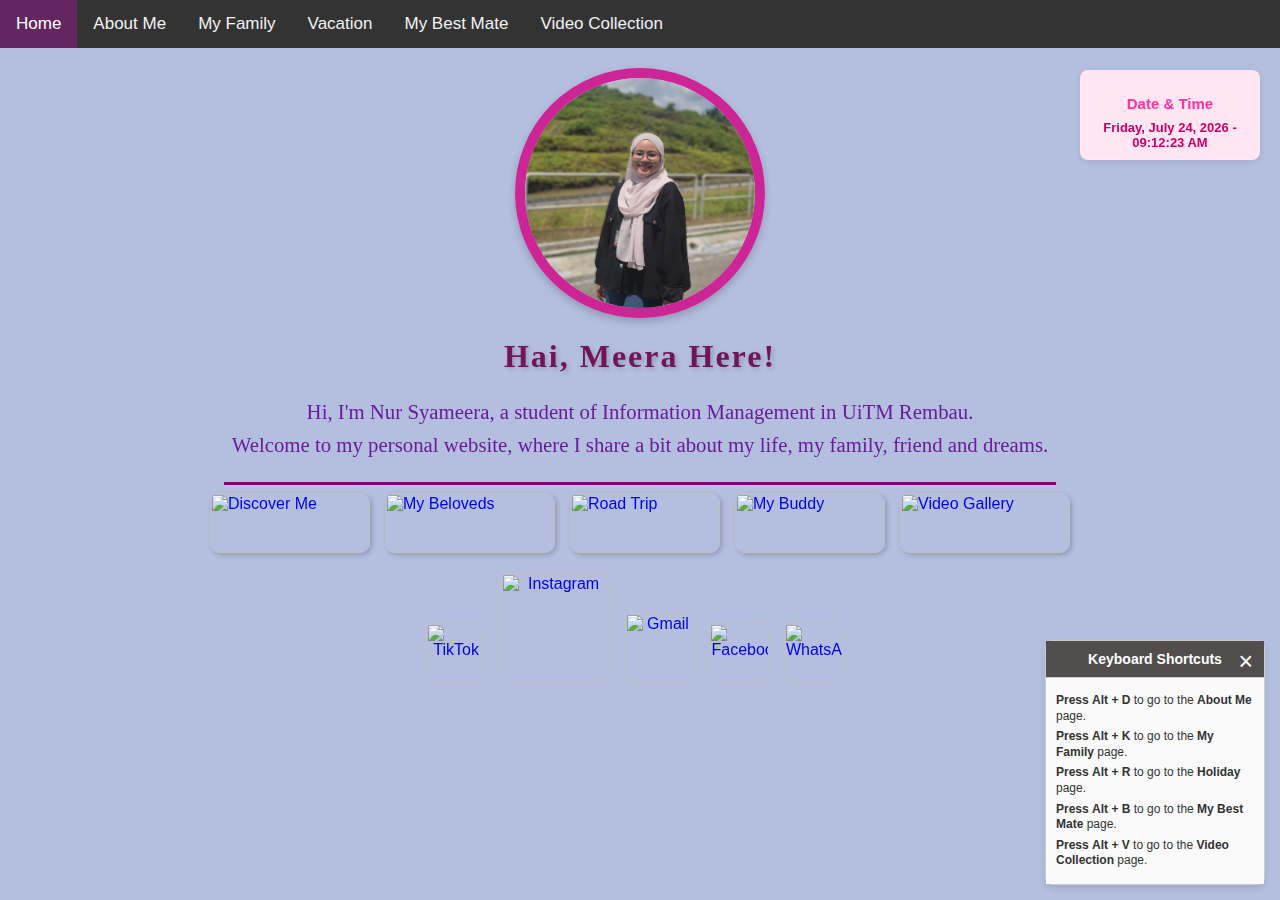
==== commit fa4c67d5: "Add files via upload" ====
--- a/index.html
+++ b/index.html
@@ -1,5 +1,6 @@
 <html>
   <head>
+    <meta name="viewport" content="width=device-width, initial-scale=1">
     <title>𐙚 Home Page 𐙚</title>
   </head>
     
@@ -77,11 +78,11 @@
     <link rel="stylesheet" href="style.css">
     <nav>
       <ul>
-        <li><a href="index.html" target="_blank"><img src="image/button discover me.png" style="width: 160px; height: 60px;" alt="Discover Me"></a></li>
-        <li><a href="family.html" target="_self"><img src="image/button my beloveds.png" style="width: 170px; height: 60px;" alt="My Beloveds"></a></li>
-        <li><a href="holiday.html" target="_blank"><img src="image/button road trip.png" style="width: 150px; height: 60px;" alt="Road Trip"></a></li>
-        <li><a href="my_friend.html" target="_blank"><img src="image/button my buddy.png" style="width: 150px; height: 60px;" alt="My Buddy"></a></li>
-        <li><a href="video_gallery.html" target="_self"><img src="image/button video gallery.png" style="width: 170px; height: 60px;" alt="Video Gallery"></a></li>
+        <li><a href="index.html" target="_blank"><img src="image/image button/button discover me.png" style="width: 160px; height: 60px;" alt="Discover Me"></a></li>
+        <li><a href="family.html" target="_self"><img src="image/image button/button my beloveds.png" style="width: 170px; height: 60px;" alt="My Beloveds"></a></li>
+        <li><a href="holiday.html" target="_blank"><img src="image/image button/button road trip.png" style="width: 150px; height: 60px;" alt="Road Trip"></a></li>
+        <li><a href="my_friend.html" target="_blank"><img src="image/image button/button my buddy.png" style="width: 150px; height: 60px;" alt="My Buddy"></a></li>
+        <li><a href="video_gallery.html" target="_self"><img src="image/image button/button video gallery.png" style="width: 170px; height: 60px;" alt="Video Gallery"></a></li>
       </ul>
     </nav>
   
@@ -103,10 +104,11 @@
     <!-- Social media links -->
     <link rel="stylesheet" href="style.css">
     <div class="social-media-icons">
-      <a href="https://www.tiktok.com/@hdjsnsjx_?_t=8rLhCIPwBSK&_r=1"><img src="image/tiktok logo.png" alt="TikTok"></a>
-      <a href="https://www.instagram.com/meerafz?igsh=MjBidjVxejlkdG11"><img src="image/instagram.png" alt="Instagram" style="width: 110px;"></a>
-      <a href="mailto:syameeraaaa12@gmail.com"><img src="image/gmail.png" alt="Gmail" style="width: 70px;"></a>
-      <a href="https://www.facebook.com/share/19Mt2DnegN/"><img src="image/facebook.png" alt="Facebook"></a>
+      <a href="https://www.tiktok.com/@hdjsnsjx_?_t=8rLhCIPwBSK&_r=1"><img src="image/image button/tiktok logo.png" alt="TikTok"></a>
+      <a href="https://www.instagram.com/meerafz?igsh=MjBidjVxejlkdG11"><img src="image/image button/instagram.png" alt="Instagram" style="width: 110px;"></a>
+      <a href="mailto:syameeraaaa12@gmail.com"><img src="image/image button/gmail.png" alt="Gmail" style="width: 70px;"></a>
+      <a href="https://www.facebook.com/share/19Mt2DnegN/"><img src="image/image button/facebook.png" alt="Facebook"></a>
+      <a href="https://wa.link/xqgxh7"><img src="image/image button/whatapps.jpg" alt="WhatsApps"></a>
     </div>
     
   </body>
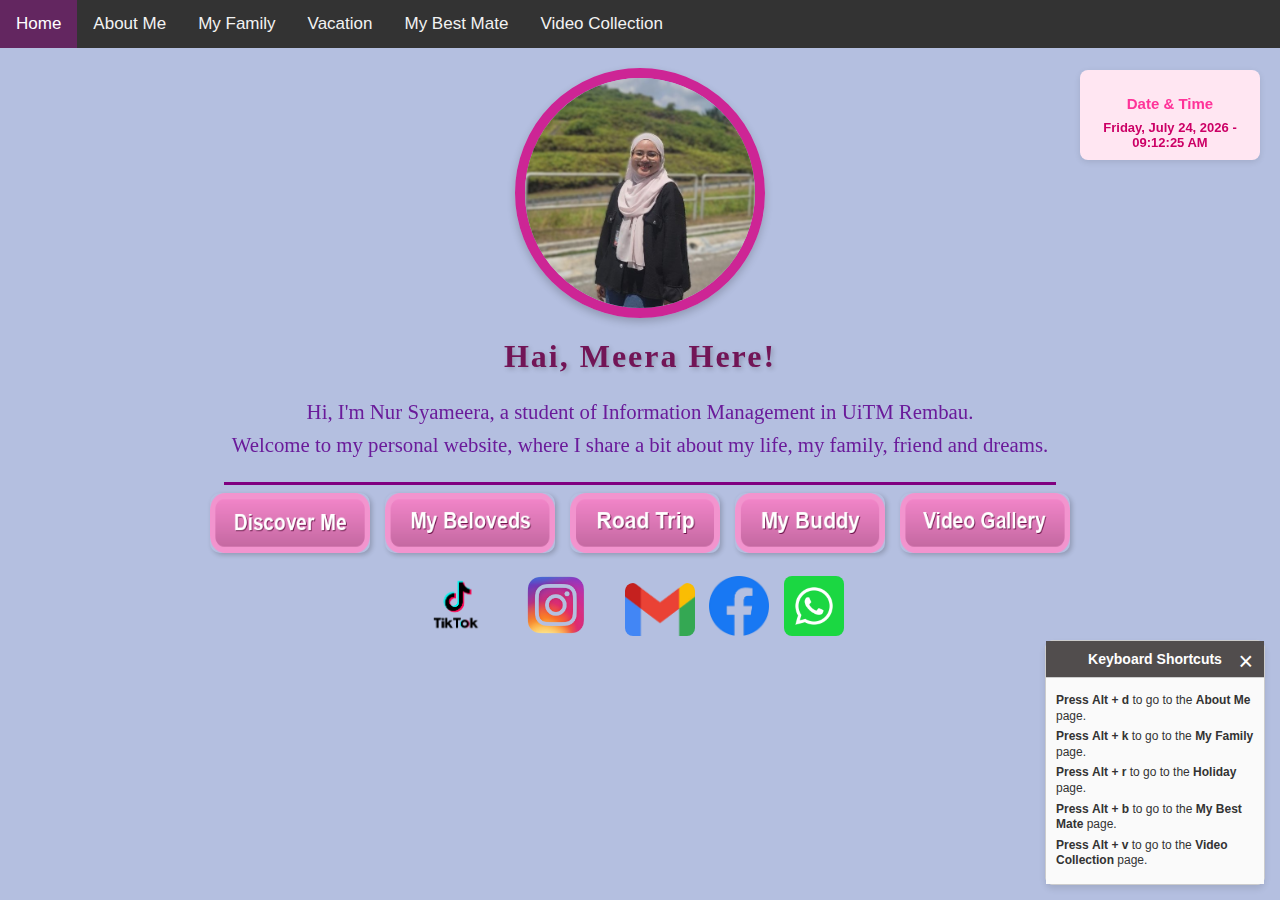
==== commit 561ffde8: "Add files via upload" ====
--- a/index.html
+++ b/index.html
@@ -27,7 +27,7 @@
   <body>
     <!-- Video background -->
     <video class="video-background" autoplay loop muted>
-      <source src="video/background video homepage.mp4" type="video/mp4">
+      <source src="video/background video/background video homepage.mp4" type="video/mp4">
     </video>
 
     <!-- Top navigation bar -->
@@ -78,11 +78,11 @@
     <link rel="stylesheet" href="style.css">
     <nav>
       <ul>
-        <li><a href="index.html" target="_blank"><img src="image/image button/button discover me.png" style="width: 160px; height: 60px;" alt="Discover Me"></a></li>
-        <li><a href="family.html" target="_self"><img src="image/image button/button my beloveds.png" style="width: 170px; height: 60px;" alt="My Beloveds"></a></li>
-        <li><a href="holiday.html" target="_blank"><img src="image/image button/button road trip.png" style="width: 150px; height: 60px;" alt="Road Trip"></a></li>
-        <li><a href="my_friend.html" target="_blank"><img src="image/image button/button my buddy.png" style="width: 150px; height: 60px;" alt="My Buddy"></a></li>
-        <li><a href="video_gallery.html" target="_self"><img src="image/image button/button video gallery.png" style="width: 170px; height: 60px;" alt="Video Gallery"></a></li>
+        <li><a href="index.html" target="_blank"><img src="image button/button discover me.png" style="width: 160px; height: 60px;" alt="Discover Me"></a></li>
+        <li><a href="family.html" target="_self"><img src="image button/button my beloveds.png" style="width: 170px; height: 60px;" alt="My Beloveds"></a></li>
+        <li><a href="holiday.html" target="_blank"><img src="image button/button road trip.png" style="width: 150px; height: 60px;" alt="Road Trip"></a></li>
+        <li><a href="my_friend.html" target="_blank"><img src="image button/button my buddy.png" style="width: 150px; height: 60px;" alt="My Buddy"></a></li>
+        <li><a href="video_gallery.html" target="_self"><img src="image button/button video gallery.png" style="width: 170px; height: 60px;" alt="Video Gallery"></a></li>
       </ul>
     </nav>
   
@@ -93,22 +93,22 @@
         <button class="closebtn" onclick="this.parentElement.parentElement.style.display='none';">×</button>
       </div>
       <div class="callout-container">
-        <p><strong>Press</strong> <strong>Alt + D</strong> to go to the <strong>About Me</strong> page.</p>
-        <p><strong>Press</strong> <strong>Alt + K</strong> to go to the <strong>My Family</strong> page.</p>
-        <p><strong>Press</strong> <strong>Alt + R</strong> to go to the <strong>Holiday</strong> page.</p>
-        <p><strong>Press</strong> <strong>Alt + B</strong> to go to the <strong>My Best Mate</strong> page.</p>
-        <p><strong>Press</strong> <strong>Alt + V</strong> to go to the <strong>Video Collection</strong> page.</p>
+        <p><strong>Press</strong> <strong>Alt + d</strong> to go to the <strong>About Me</strong> page.</p>
+        <p><strong>Press</strong> <strong>Alt + k</strong> to go to the <strong>My Family</strong> page.</p>
+        <p><strong>Press</strong> <strong>Alt + r</strong> to go to the <strong>Holiday</strong> page.</p>
+        <p><strong>Press</strong> <strong>Alt + b</strong> to go to the <strong>My Best Mate</strong> page.</p>
+        <p><strong>Press</strong> <strong>Alt + v</strong> to go to the <strong>Video Collection</strong> page.</p>
       </div>
     </div>
     
     <!-- Social media links -->
     <link rel="stylesheet" href="style.css">
     <div class="social-media-icons">
-      <a href="https://www.tiktok.com/@hdjsnsjx_?_t=8rLhCIPwBSK&_r=1"><img src="image/image button/tiktok logo.png" alt="TikTok"></a>
-      <a href="https://www.instagram.com/meerafz?igsh=MjBidjVxejlkdG11"><img src="image/image button/instagram.png" alt="Instagram" style="width: 110px;"></a>
-      <a href="mailto:syameeraaaa12@gmail.com"><img src="image/image button/gmail.png" alt="Gmail" style="width: 70px;"></a>
-      <a href="https://www.facebook.com/share/19Mt2DnegN/"><img src="image/image button/facebook.png" alt="Facebook"></a>
-      <a href="https://wa.link/xqgxh7"><img src="image/image button/whatapps.jpg" alt="WhatsApps"></a>
+      <a href="https://www.tiktok.com/@hdjsnsjx_?_t=8rLhCIPwBSK&_r=1"><img src="image button/tiktok logo.png" alt="TikTok"></a>
+      <a href="https://www.instagram.com/meerafz?igsh=MjBidjVxejlkdG11"><img src="image button/instagram.png" alt="Instagram" style="width: 110px;"></a>
+      <a href="mailto:syameeraaaa12@gmail.com"><img src="image button/gmail.png" alt="Gmail" style="width: 70px;"></a>
+      <a href="https://www.facebook.com/share/19Mt2DnegN/"><img src="image button/facebook.png" alt="Facebook"></a>
+      <a href="https://wa.link/xqgxh7"><img src="image button/whatapps.jpg" alt="WhatsApps"></a>
     </div>
     
   </body>
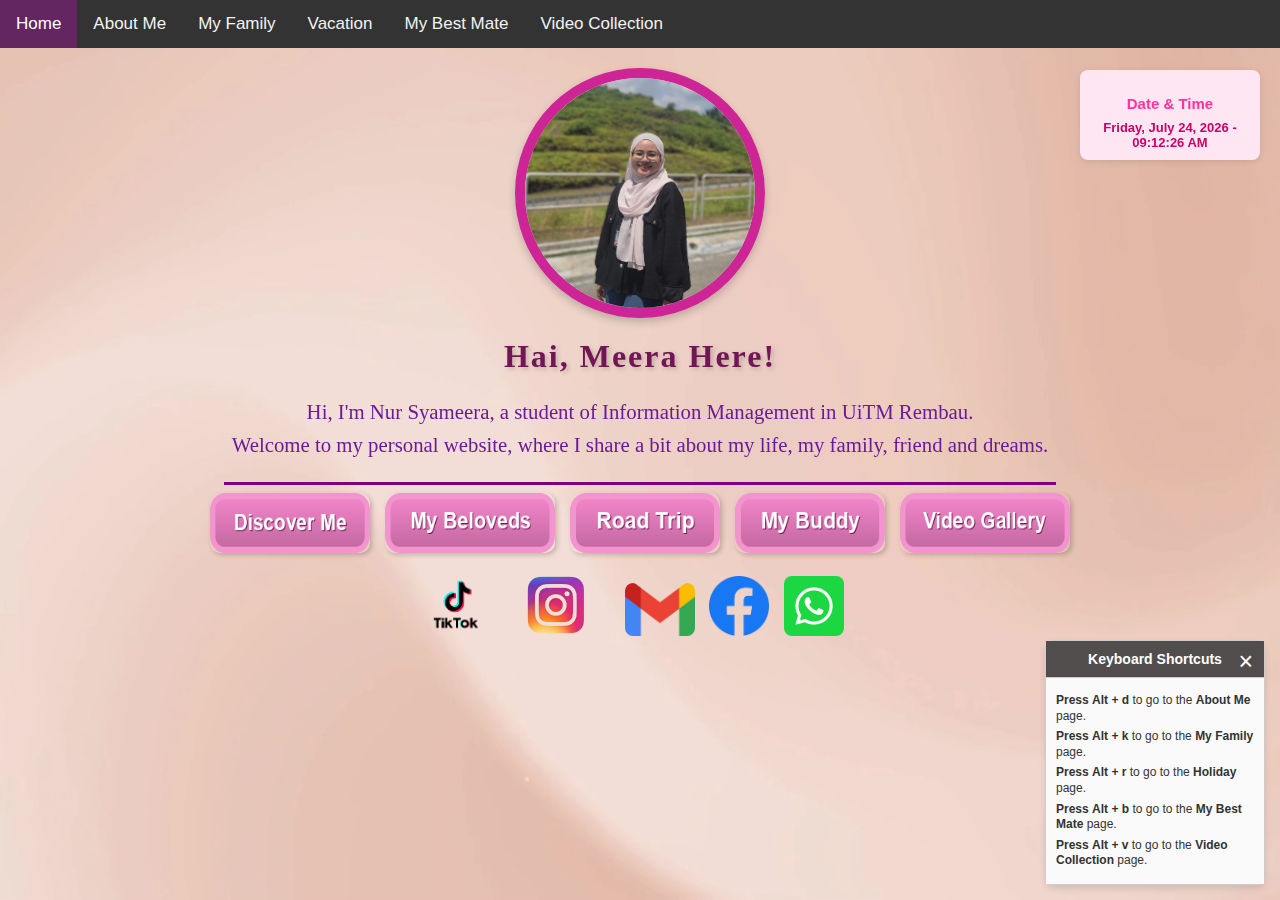
==== commit 632c9e28: "Add files via upload" ====
--- a/index.html
+++ b/index.html
@@ -27,7 +27,7 @@
   <body>
     <!-- Video background -->
     <video class="video-background" autoplay loop muted>
-      <source src="video/background video/background video homepage.mp4" type="video/mp4">
+      <source src="video background/background video homepage.mp4" type="video/mp4">
     </video>
 
     <!-- Top navigation bar -->
